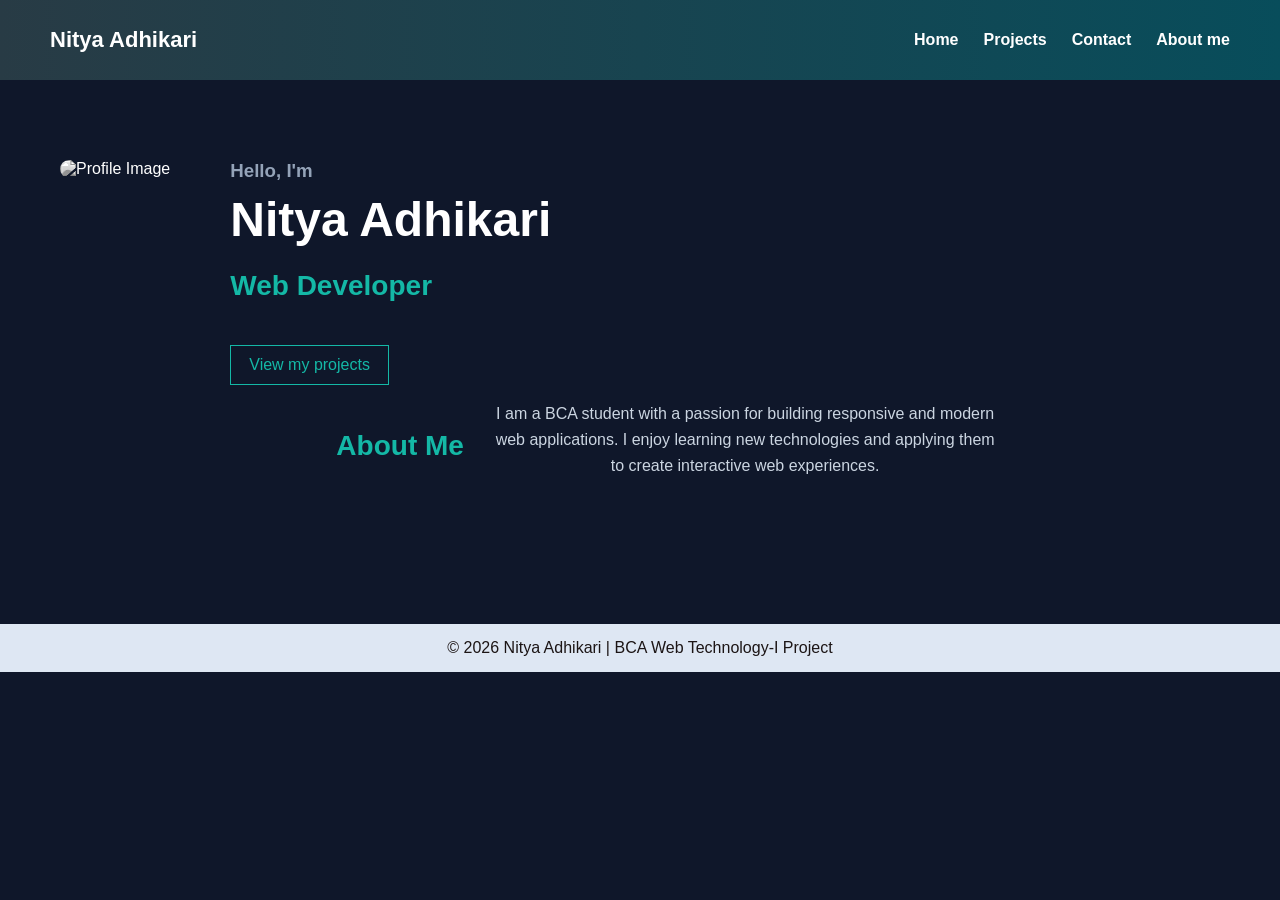
==== index.html @ 6fa48f7a "my commit" ====
<!DOCTYPE html>
<html lang="en">
<head>
    <meta charset="UTF-8">
    <meta name="viewport" content="width=device-width, initial-scale=1.0">
    <title>Nitya's web Portfolio</title>
    <link rel="stylesheet" href="style.css">
</head>
<body>

<!-- NAVBAR -->
<nav class="navbar">
    <div class="logo">Nitya Adhikari</div>
    <ul class="nav-links">
        <li><a href="index.html">Home</a></li>
        <li><a href="projects.html">Projects</a></li>
        <li><a href="contact.html">Contact</a></li>
        <li><a href="aboutme.html">About me</a> </li>
    </ul>
</nav>

<!-- BANNER (REPLACED HERO SECTION) -->
<section class="banner">
    <div class="banner-container">
        
        <div class="banner-image">
            <img src="images/profile.jpg" alt="Profile Image">
        </div>

        <div class="banner-text">
            <h3>Hello, I'm</h3>
            <h1>Nitya Adhikari</h1>
            <h2><span>Web Developer</span></h2>
            <!--<p>
                I build clean and responsive websites using modern web technologies.
            </p>-->
            <a href="projects.html" class="btn">View my projects</a>
            <div class="about">
    <div class="about-content">
        <h2 class="section-title">About Me</h2>
        <p>
            I am a BCA student with a passion for building responsive and modern
            web applications. I enjoy learning new technologies and applying them
            to create interactive web experiences.
        </p>
    </div>
</div>
        </div>

    </div>
</section>



<!-- FOOTER -->
<footer>
    © 2026 Nitya Adhikari | BCA Web Technology-I Project
</footer>

<script src="js/script.js"></script>
</body>
</html>
---- style.css ----
/** {
    margin: 0;
    padding: 0;
    box-sizing: border-box;
    font-family: Arial, Helvetica, sans-serif;
}

body {
    background: #f4f7fb;
    line-height: 1.6;
}


.navbar {
    background: linear-gradient(90deg, #0077b6, #00b4d8);
    padding: 15px 50px;
    display: flex;
    justify-content: space-between;
    align-items: center;
    color: white;
    position: sticky;
    top: 0;
}

.logo {
    font-size: 22px;
    font-weight: bold;
}

.nav-links {
    list-style: none;
    display: flex;
    gap: 25px;
}

.nav-links li a {
    text-decoration: none;
    color: white;
    font-weight: bold;
    transition: 0.3s;
}

.nav-links li a:hover {
    color: #ffd60a;
}


.main {
    height: 60vh;
    background: lightpink;
    display: flex;
    flex-direction: column;
    justify-content: center;
    align-items: center;
    text-align: center;
    color: white;
}

.main h1 {
    font-size: 40px;
    margin-bottom: 15px;
}

.main p {
    font-size: 18px;
    margin-bottom: 20px;
}

.btn {
    padding: 10px 20px;
    background: #ffd60a;
    border: none;
    border-radius: 25px;
    cursor: pointer;
    font-weight: bold;
    transition: 0.3s;
}

.btn:hover {
    background: white;
    transform: scale(1.05);
}


.section-title {
    text-align: center;
    margin: 40px 0 20px;
    font-size: 28px;
    color: #023e8a;
}


.about {
    max-width: 800px;
    margin: auto;
    padding: 0 20px 50px;
    text-align: center;
}


.card-container {
    display: grid;
    grid-template-columns: repeat(auto-fit, minmax(250px, 1fr));
    gap: 25px;
    padding: 20px 50px 50px;
}

.card {
    background: white;
    border-radius: 15px;
    padding: 20px;
    text-align: center;
    box-shadow: 0 5px 15px rgba(0,0,0,0.1);
    transition: 0.4s;
}

.card:hover {
    transform: translateY(-5px);
    box-shadow: 0 15px 25px rgba(0,0,0,0.2);
}

.card-btn {
    margin-top: 10px;
    background: #0077b6;
    color: white;
    border: none;
    padding: 8px 15px;
    border-radius: 20px;
    cursor: pointer;
    transition: 0.3s;
}

.card-btn:hover {
    background: #00b4d8;
}


.form {
    max-width: 500px;
    margin: auto;
    display: flex;
    flex-direction: column;
    gap: 10px;
    padding: 0 20px 50px;
}

.form input, .form textarea {
    padding: 10px;
    border-radius: 10px;
    border: 1px solid #ccc;
    font-size: 16px;
}

textarea {
    resize: none;
    height: 120px;
}


.contact-info {
    text-align: center;
    margin-top: 20px;
    font-weight: bold;
}


footer {
    background: #023e8a;
    color: white;
    text-align: center;
    padding: 15px;
}


@media(max-width:768px){
    .navbar {
        flex-direction: column;
        gap: 10px;
    }

    .card-container {
        padding: 20px;
    }
}

.about h2 {
    font-size: 32px;
    color: #023e8a;
    margin-bottom: 30px;
}


.about .container {
    display: block;             
    background: lightpink;
    padding: 30px;
    border-radius: 15px;
    box-shadow: 0 8px 20px rgba(0,0,0,0.1);
    text-align: left;
}


.about h3 {
    font-size: 22px;
    color: #0077b6;
    margin-top: 25px;
    margin-bottom: 10px;
}


.about p {
    font-size: 16px;
    color: #444;
    line-height: 1.8;
} */

body {
    margin: 0;
    font-family: 'Poppins', sans-serif;
    background-color: #0f172a;
    color: white;
}

footer {
    background: #dee7f3;
    color: rgb(28, 21, 21);
    text-align: center;
    padding: 15px;
}


/* MAIN LAYOUT: IMAGE + TEXT SIDE BY SIDE */
.banner-container {
    display: flex;
    justify-content: space-between;
    align-items: flex-start;
    padding: 80px 60px;
    gap: 60px;
}

/* IMAGE SIDE */
.banner-image img {
    width: 320px;
    border-radius: 12px;
    filter: grayscale(100%);
}

/* TEXT SIDE */
.banner-text {
    flex: 1;
}

.banner-text h3 {
    color: #94a3b8;
    margin: 0;
}

.banner-text h1 {
    font-size: 48px;
    margin: 10px 0;
}

.banner-text h2 {
    font-size: 28px;
}

.banner-text span {
    color: #14b8a6;
}

.banner-text p {
    max-width: 500px;
    color: #cbd5e1;
    line-height: 1.6;
}

/* BUTTON */
.btn {
    display: inline-block;
    margin-top: 20px;
    padding: 10px 18px;
    border: 1px solid #14b8a6;
    color: #14b8a6;
    text-decoration: none;
    transition: 0.3s;
}

.btn:hover {
    background-color: #14b8a6;
    color: black;
}

/* ABOUT SECTION (NOW PLACED NEXT TO TEXT AREA LOOK) */
.about {
    max-width: 800px;
    margin: auto;
    padding: 0 20px 50px;
    text-align: center;
}

.about .container {
    display: block;             
    background: rgb(141, 94, 101);
    padding: 30px;
    border-radius: 15px;
    box-shadow: 0 8px 20px rgba(0,0,0,0.1);
    text-align: left;
}


.card-container {
    display: grid;
    grid-template-columns: repeat(auto-fit, minmax(250px, 1fr));
    gap: 25px;
    padding: 20px 50px 50px;
}

.card {
    background: rgb(74, 51, 51);
    border-radius: 15px;
    padding: 20px;
    text-align: center;
    box-shadow: 0 5px 15px rgba(0,0,0,0.1);
    transition: 0.4s;
}

.card:hover {
    transform: translateY(-5px);
    box-shadow: 0 15px 25px rgba(0,0,0,0.2);
}

.card-btn {
    margin-top: 10px;
    background: #0077b6;
    color: rgb(8, 8, 8);
    border: none;
    padding: 8px 15px;
    border-radius: 20px;
    cursor: pointer;
    transition: 0.3s;
}

.card-btn:hover {
    background: #00b4d8;
}


/* MAIN ALIGNMENT FIX */
.about-content {
    display: flex;
    align-items: center;   /* aligns text vertically */
    gap: 20px;             /* space between heading and paragraph */
}

/* ABOUT TITLE */
.section-title {
    color: #14b8a6;
    font-size: 28px;
    min-width: 150px;      /* keeps it fixed width */
}

/* ABOUT TEXT */
.about-content p {
    color: #cbd5e1;
    line-height: 1.6;
    max-width: 500px;
}

.section-title {
    color: #14b8a6;
    margin-bottom: 10px;
}

.navbar {
    background: linear-gradient(90deg, #283b45, #084d5b);
    padding: 15px 50px;
    display: flex;
    justify-content: space-between;
    align-items: center;
    color: white;
    position: sticky;
    top: 0;
}

.logo {
    font-size: 22px;
    font-weight: bold;
}

.nav-links {
    list-style: none;
    display: flex;
    gap: 25px;
}

.nav-links li a {
    text-decoration: none;
    color: white;
    font-weight: bold;
    transition: 0.3s;
}

.nav-links li a:hover {
    color: #ffd60a;
}

.contact-info {
    text-align: center;
    margin-top: 20px;
    font-weight: bold;
}



/* RESPONSIVE (MOBILE VIEW) */
@media (max-width: 768px) {
    .banner-container {
        flex-direction: column;
        text-align: center;
        align-items: center;
    }

    .about {
        border-left: none;
        border-top: 3px solid #14b8a6;
        margin-top: 20px;
    }
}
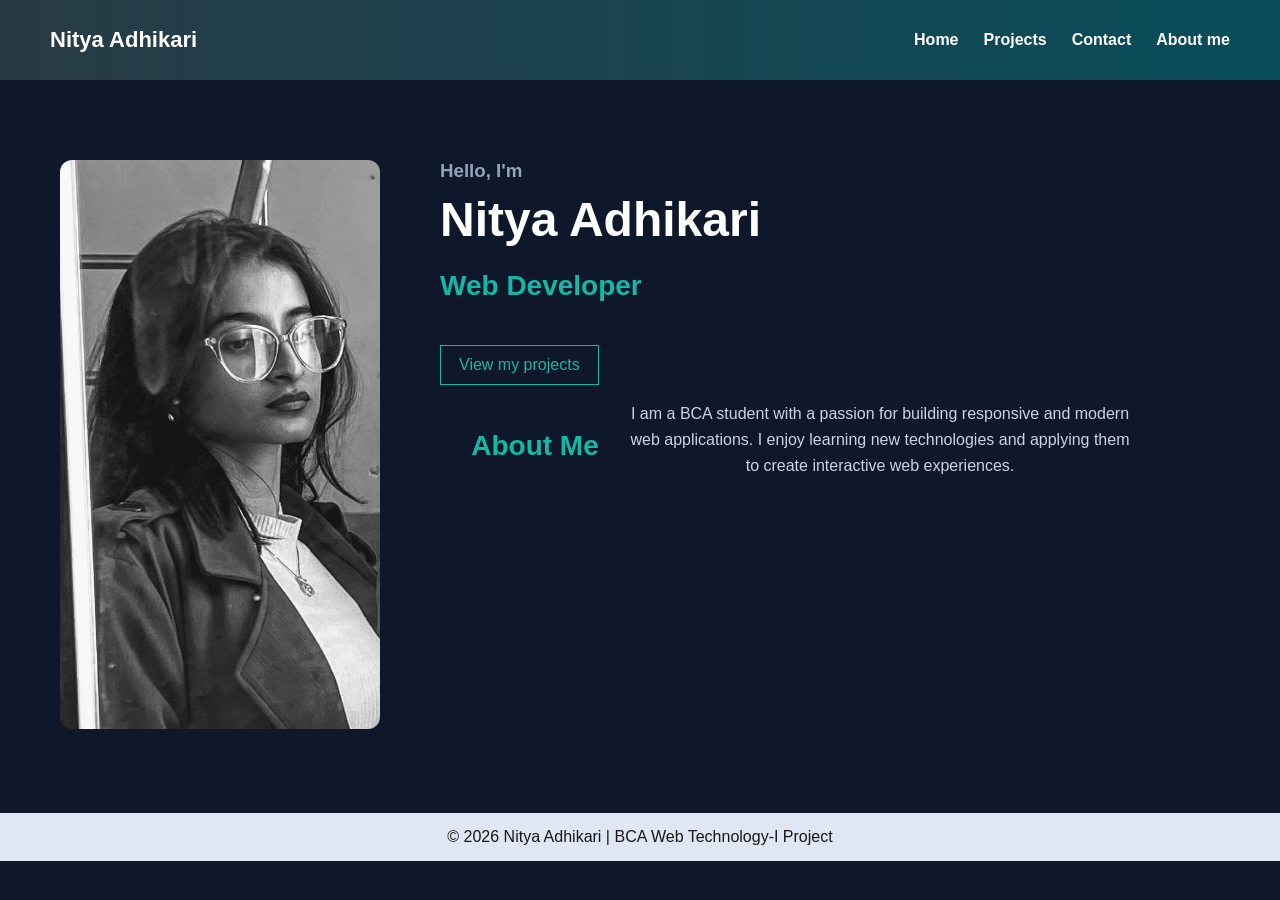
==== commit 961523ec: "Updated spelling" ====
--- a/index.html
+++ b/index.html
@@ -24,7 +24,7 @@
     <div class="banner-container">
         
         <div class="banner-image">
-            <img src="images/profile.jpg" alt="Profile Image">
+            <img src="Images/profile.jpg" alt="Profile Image">
         </div>
 
         <div class="banner-text">
